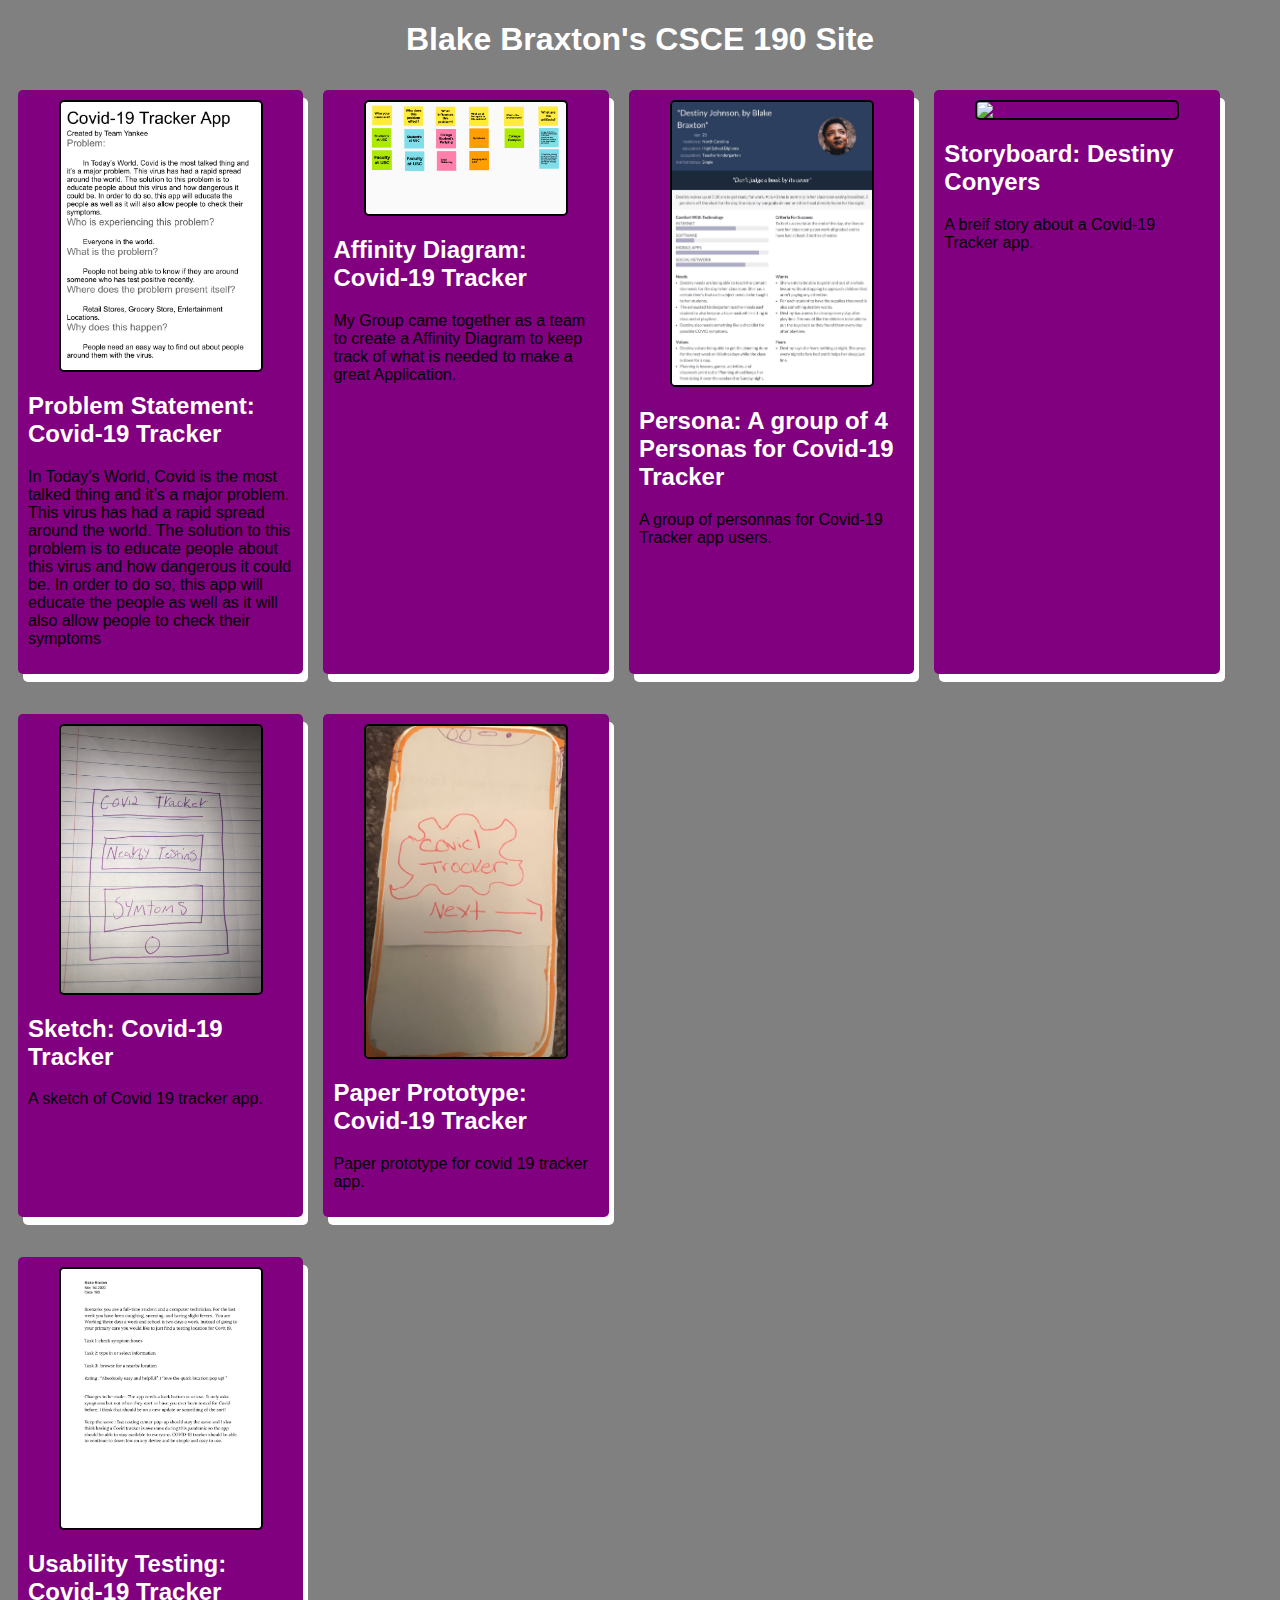
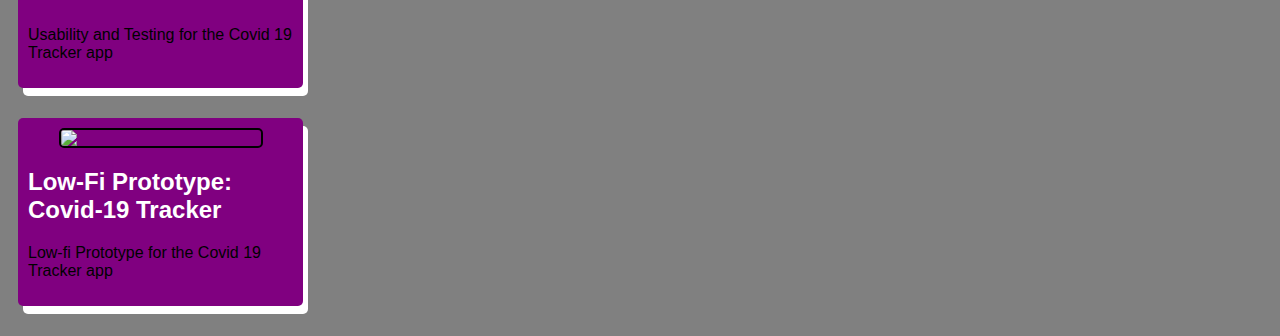
==== index.html @ 438a8e9b "Update index.html" ====
<!DOCTYPE html>
<html>

    <head>
<title>
    CSCE 190: Blake Braxton</title>
    <link rel="stylesheet" href=styles.css>

    </head>
    <BODY>
        <h1> Blake Braxton's CSCE 190 Site</h1>


        <div class ="assignments">
        <section class="assignment">
            <a href="Files\Problem Statement.pdf"><img src="images\Problem Statement.jpg"width="250"></a>
        <section class="ass-details">
            <a href="Files\Problem Statement.pdf"><h2>Problem Statement: Covid-19 Tracker</h2></a>
                <p>
                    In Today’s World, Covid is the most talked thing and it’s a major problem. This virus has
                    had a rapid spread around the world. The solution to this problem is to educate people about
                    this virus and how dangerous it could be. In order to do so, this app will educate the people as
                    well as it will also allow people to check their symptoms
                </p>
                </section>
            </section>

            <section class="assignment">
                <a href="Files\AffinityDiagram.pdf"><img src="images\AffinityDiagram.png"width="250"></a>
            <section class="ass-details">
                <a href="Files\AffinityDiagram.pdf"><h2>Affinity Diagram: Covid-19 Tracker</h2></a>
                <p>
                    My Group came together as a team to create a Affinity Diagram to keep track of what is needed to make a great Application.
                </p>
                    </section>
                </section>

                <section class="assignment">
                    <a href="Files\Persona.pdf"><img src="images\Persona.jpg"width="250"></a>
                <section class="ass-details">
                    <a href="Files\Persona.pdf"><h2>Persona: A group of 4 Personas for Covid-19 Tracker</h2></a>
                    <p>
                        A group of personnas for Covid-19 Tracker app users.
                    </p>
                        </section>
                    </section>

                    <section class="assignment">
                        <a href="Files\Storyboard.pdf"><img src="images\Storyboard.jpg"></a>
                    <section class="ass-details">
                        <a href="Files\Storyboard.pdf"><h2>Storyboard: Destiny Conyers </h2></a>
                        <p>
                            A breif story about a Covid-19 Tracker app.
                        </p>
                            </section>
                        </section>

                        <section class="assignment">
                            <a href="Files\Sketch.pdf"><img src="images\Sketch.jpg"width="250"></a>
                        <section class="ass-details">
                            <a href="Files\Sketch.pdf"><h2>Sketch: Covid-19 Tracker </h2></a>
                            <p>
                                A sketch of Covid 19 tracker app.
                            </p>
                                </section>
                            </section>

                            <section class="assignment">
                                <a href="https://youtu.be/r2WfK3amDdY"><img src="images\prototype.jpg"width="250"></a>
                            <section class="ass-details">
                                <a href="https://youtu.be/r2WfK3amDdY"><h2>Paper Prototype: Covid-19 Tracker </h2></a>
                                <p>
                                    Paper prototype for covid 19 tracker app.
                                </p>
                                    </section>
                                </section>
                            </div>

                            <section class="assignment">
                                <a href="Files\UsabilityandTesting.pdf"><img src="images\UsabilityandTesting.jpg"></a>
                            <section class="ass-details">
                                <a href="Files\UsabilityandTesting.pdf"><h2>Usability Testing: Covid-19 Tracker </h2></a>
                                <p>
                                    Usability and Testing for the Covid 19 Tracker app
                                </p>
                                    </section>
                                </section>

                                <section class="assignment">
                                    <a href="Files\low-fi-prototype/index.html"><img src="images\low-fi-prototype.jpg"></a>
                                <section class="ass-details">
                                    <a href="Files\low-fi-prototype/index.html"><h2>Low-Fi Prototype: Covid-19 Tracker </h2></a>
                                    <p>
                                       Low-fi Prototype for the Covid 19 Tracker app
                                    </p>
                                        </section>
                                    </section>
                            </div>
    </BODY>
</html>
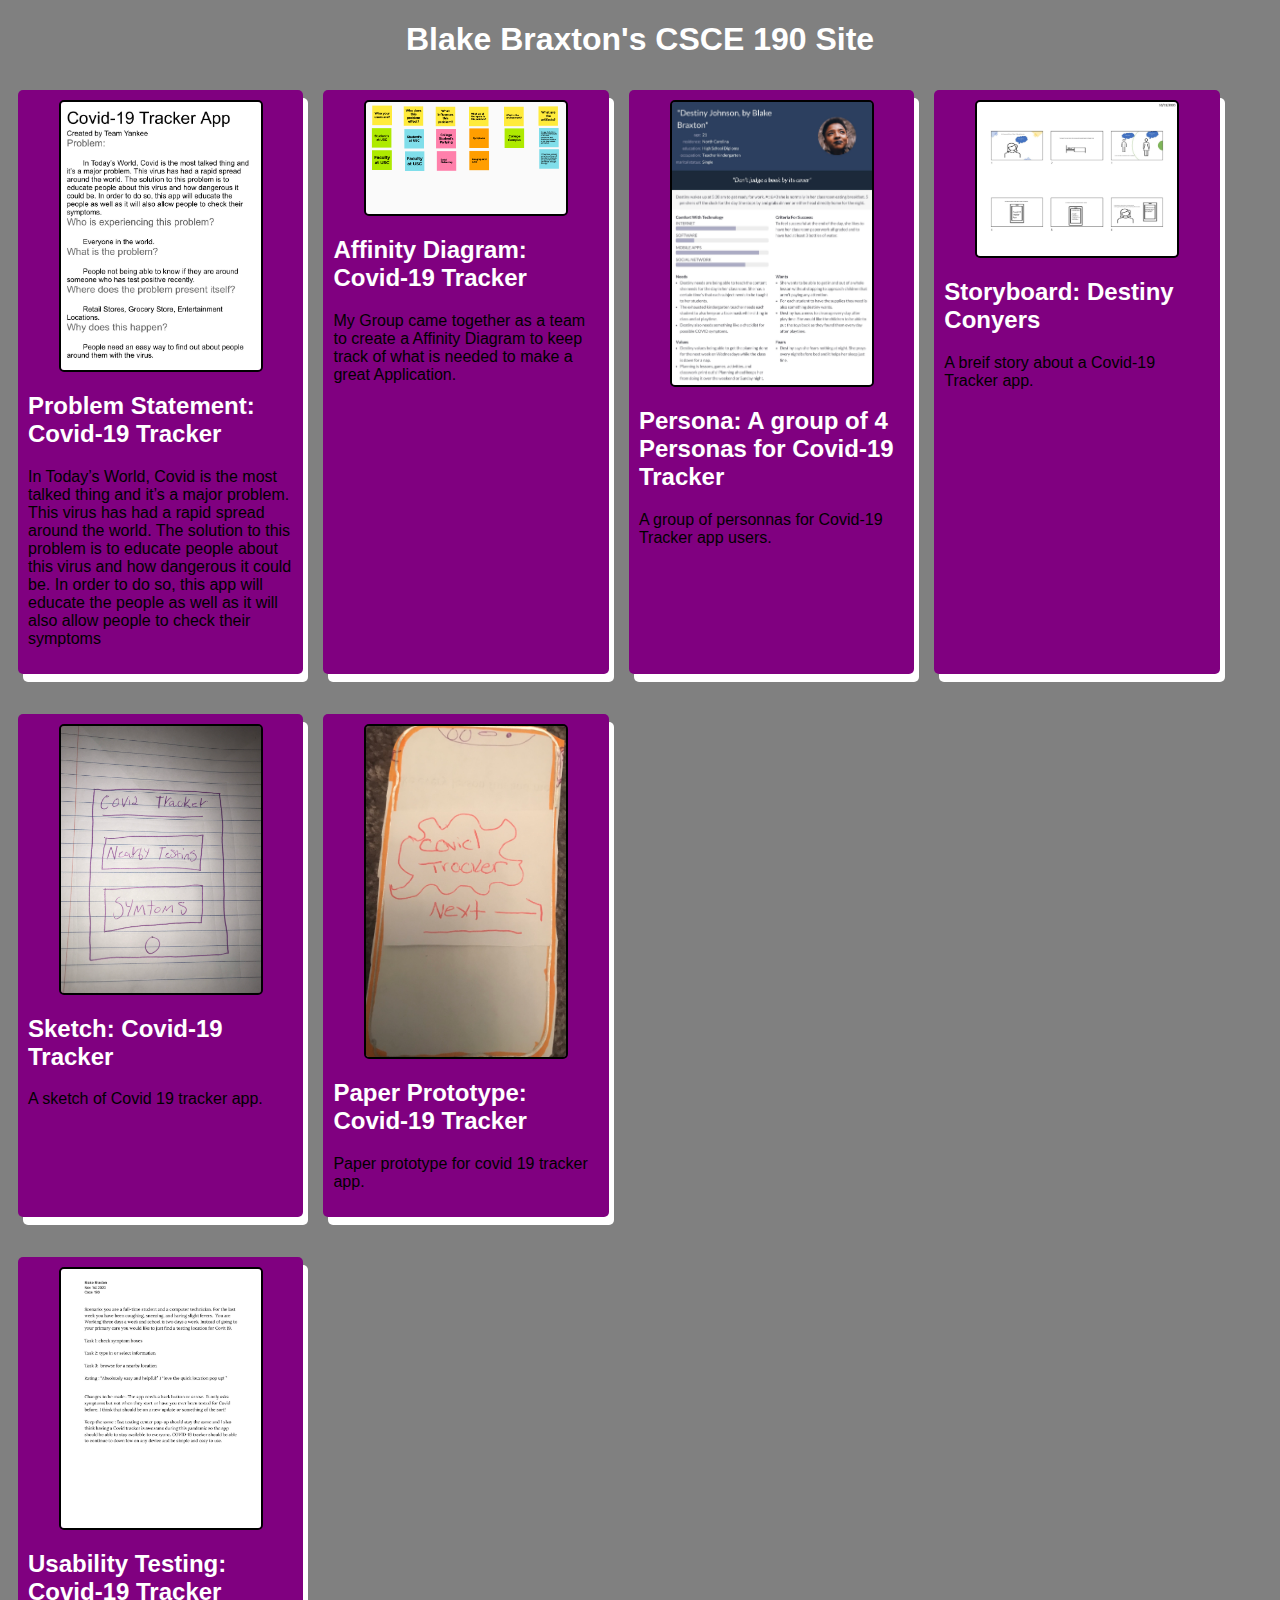
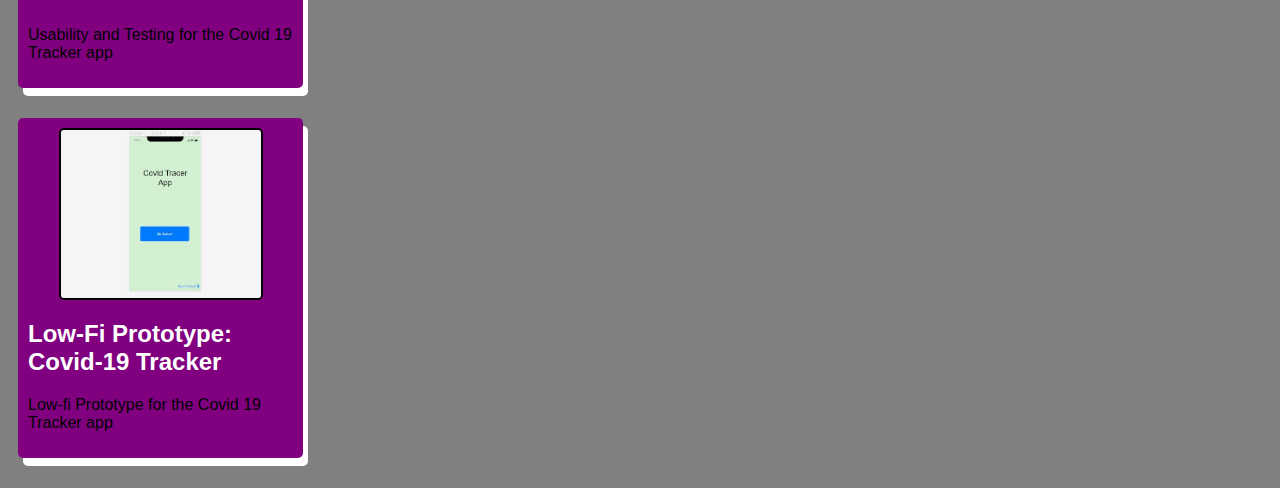
==== commit f912ae10: "Update index.html" ====
--- a/index.html
+++ b/index.html
@@ -46,7 +46,7 @@
                     </section>
 
                     <section class="assignment">
-                        <a href="Files\Storyboard.pdf"><img src="images\Storyboard.jpg"></a>
+                        <a href="Files\Storyboard.pdf"><img src="images\StoryBoard.jpg"width="250"></a>
                     <section class="ass-details">
                         <a href="Files\Storyboard.pdf"><h2>Storyboard: Destiny Conyers </h2></a>
                         <p>
@@ -77,7 +77,7 @@
                             </div>
 
                             <section class="assignment">
-                                <a href="Files\UsabilityandTesting.pdf"><img src="images\UsabilityandTesting.jpg"></a>
+                                <a href="Files\UsabilityandTesting.pdf"><img src="images\UsabilityandTesting.jpg"width="250"></a>
                             <section class="ass-details">
                                 <a href="Files\UsabilityandTesting.pdf"><h2>Usability Testing: Covid-19 Tracker </h2></a>
                                 <p>
@@ -87,7 +87,7 @@
                                 </section>
 
                                 <section class="assignment">
-                                    <a href="Files\low-fi-prototype/index.html"><img src="images\low-fi-prototype.jpg"></a>
+                                    <a href="Files\low-fi-prototype/index.html"><img src="images\low-fi-prototype.JPG"width="250"></a>
                                 <section class="ass-details">
                                     <a href="Files\low-fi-prototype/index.html"><h2>Low-Fi Prototype: Covid-19 Tracker </h2></a>
                                     <p>
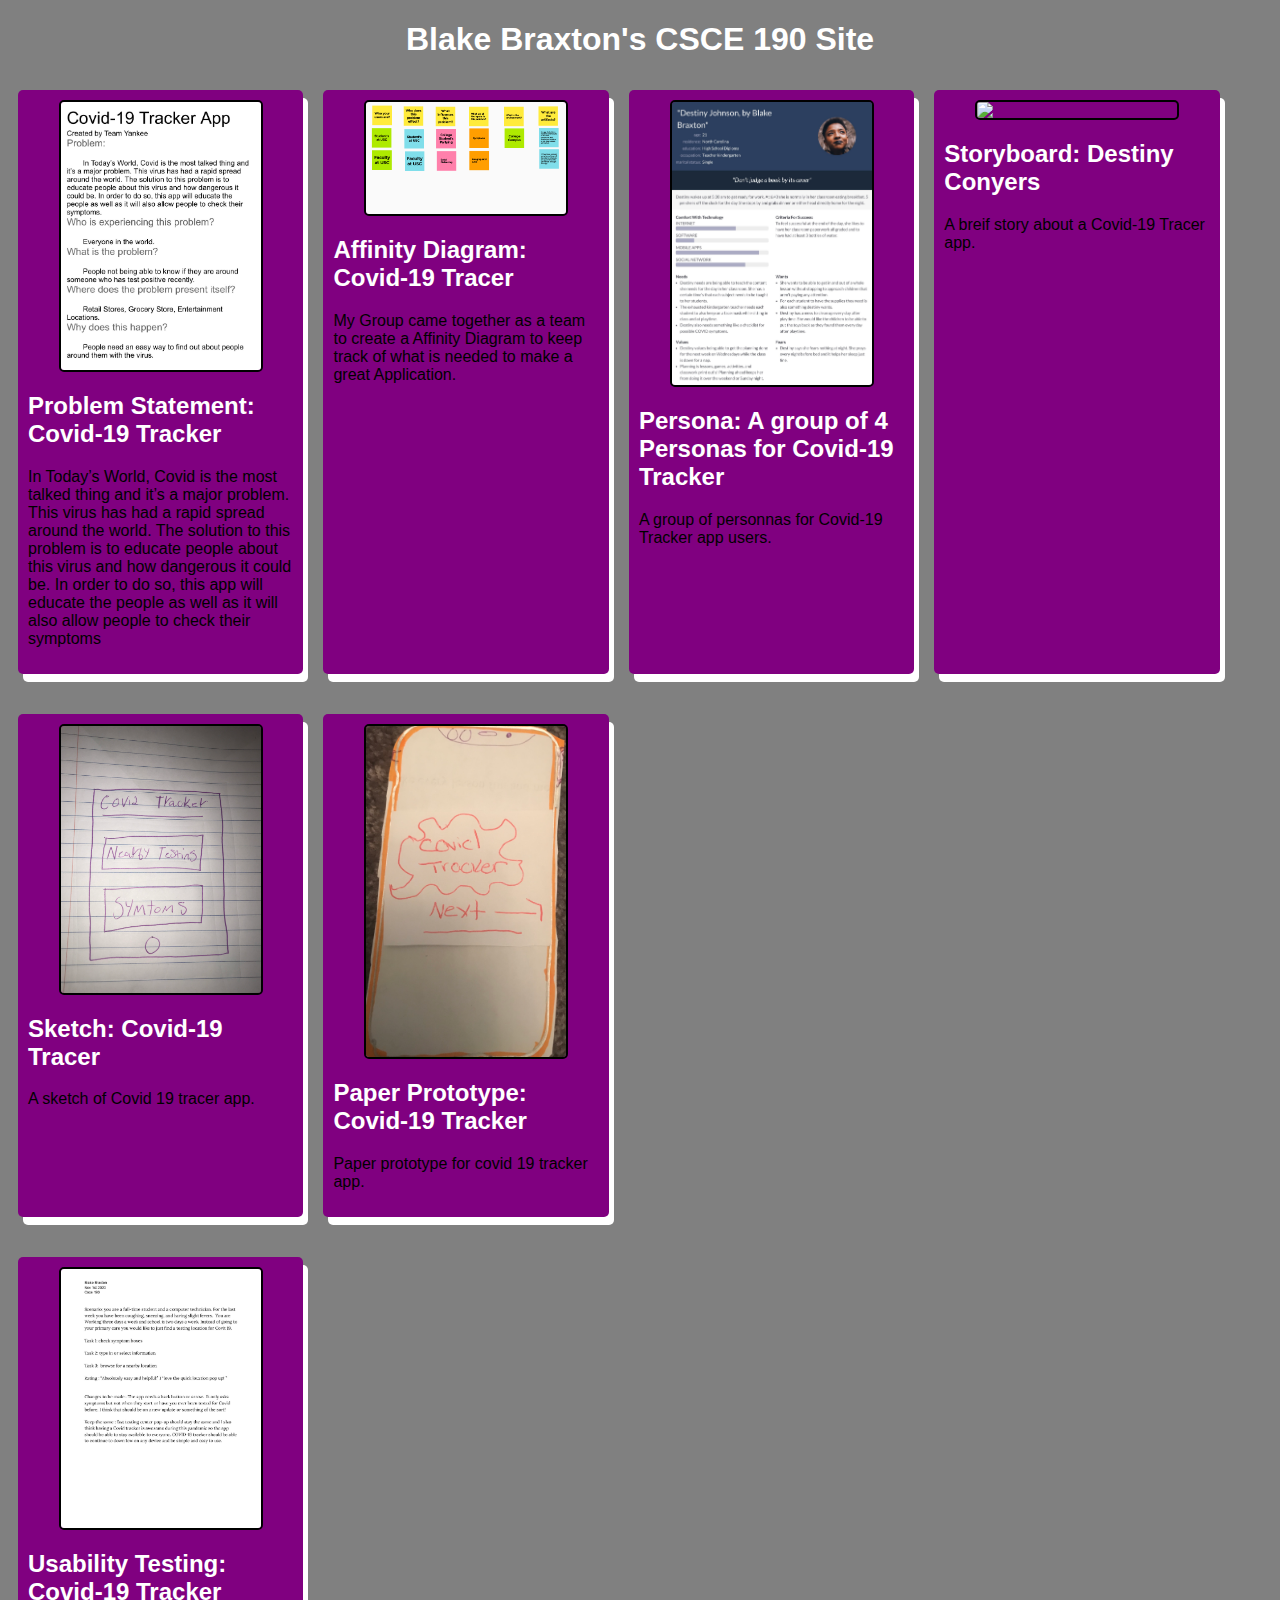
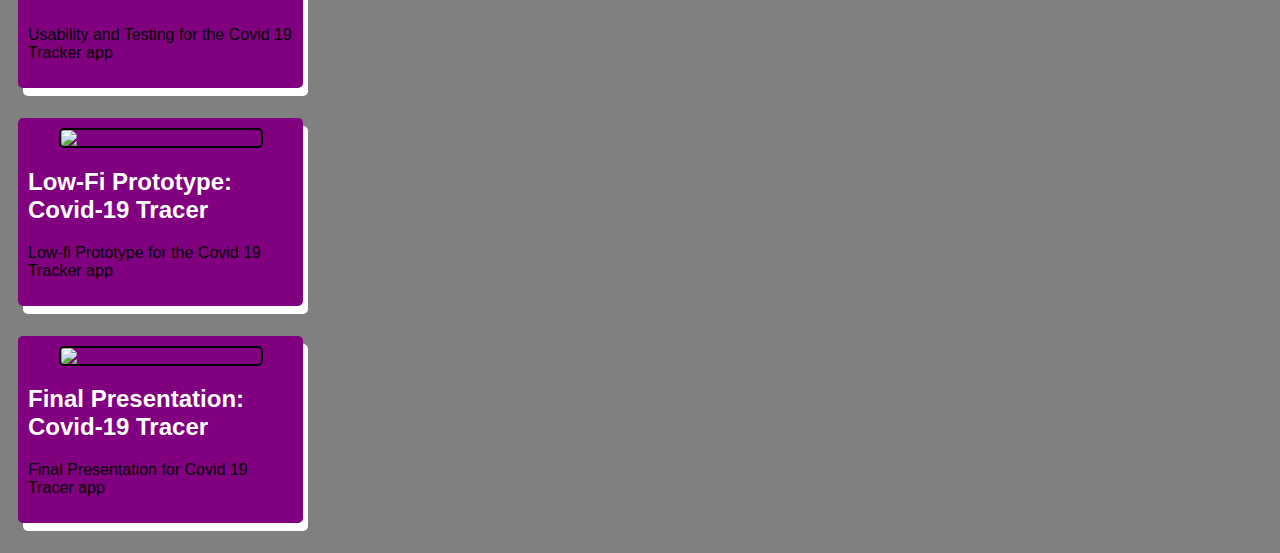
==== commit da7ecb0f: "Update index.html" ====
--- a/index.html
+++ b/index.html
@@ -28,7 +28,7 @@
             <section class="assignment">
                 <a href="Files\AffinityDiagram.pdf"><img src="images\AffinityDiagram.png"width="250"></a>
             <section class="ass-details">
-                <a href="Files\AffinityDiagram.pdf"><h2>Affinity Diagram: Covid-19 Tracker</h2></a>
+                <a href="Files\AffinityDiagram.pdf"><h2>Affinity Diagram: Covid-19 Tracer</h2></a>
                 <p>
                     My Group came together as a team to create a Affinity Diagram to keep track of what is needed to make a great Application.
                 </p>
@@ -46,11 +46,11 @@
                     </section>
 
                     <section class="assignment">
-                        <a href="Files\Storyboard.pdf"><img src="images\StoryBoard.jpg"width="250"></a>
+                        <a href="Files\Storyboard.pdf"><img src="images\Storyboard.jpg"width="250"></a>
                     <section class="ass-details">
                         <a href="Files\Storyboard.pdf"><h2>Storyboard: Destiny Conyers </h2></a>
                         <p>
-                            A breif story about a Covid-19 Tracker app.
+                            A breif story about a Covid-19 Tracer app.
                         </p>
                             </section>
                         </section>
@@ -58,9 +58,9 @@
                         <section class="assignment">
                             <a href="Files\Sketch.pdf"><img src="images\Sketch.jpg"width="250"></a>
                         <section class="ass-details">
-                            <a href="Files\Sketch.pdf"><h2>Sketch: Covid-19 Tracker </h2></a>
+                            <a href="Files\Sketch.pdf"><h2>Sketch: Covid-19 Tracer </h2></a>
                             <p>
-                                A sketch of Covid 19 tracker app.
+                                A sketch of Covid 19 tracer app.
                             </p>
                                 </section>
                             </section>
@@ -77,7 +77,7 @@
                             </div>
 
                             <section class="assignment">
-                                <a href="Files\UsabilityandTesting.pdf"><img src="images\UsabilityandTesting.jpg"width="250"></a>
+                                <a href="Files\UsabilityandTesting.pdf"><img src="images\UsabilityandTesting.jpg"></a>
                             <section class="ass-details">
                                 <a href="Files\UsabilityandTesting.pdf"><h2>Usability Testing: Covid-19 Tracker </h2></a>
                                 <p>
@@ -87,14 +87,24 @@
                                 </section>
 
                                 <section class="assignment">
-                                    <a href="Files\low-fi-prototype/index.html"><img src="images\low-fi-prototype.JPG"width="250"></a>
+                                    <a href="Files\low-fi-prototype/index.html"><img src="images\low-fi-prototype.jpg"></a>
                                 <section class="ass-details">
-                                    <a href="Files\low-fi-prototype/index.html"><h2>Low-Fi Prototype: Covid-19 Tracker </h2></a>
+                                    <a href="Files\low-fi-prototype/index.html"><h2>Low-Fi Prototype: Covid-19 Tracer </h2></a>
                                     <p>
                                        Low-fi Prototype for the Covid 19 Tracker app
                                     </p>
                                         </section>
                                     </section>
+
+                                    <section class="assignment">
+                                        <a href="https://youtu.be/RA_UXYQWRRs"><img src="images\Final-Presentation.jpg"></a>
+                                    <section class="ass-details">
+                                        <a href="https://youtu.be/RA_UXYQWRRs"><h2>Final Presentation: Covid-19 Tracer </h2></a>
+                                        <p>
+                                          Final Presentation for Covid 19 Tracer app
+                                        </p>
+                                            </section>
+                                        </section>
                             </div>
     </BODY>
 </html>
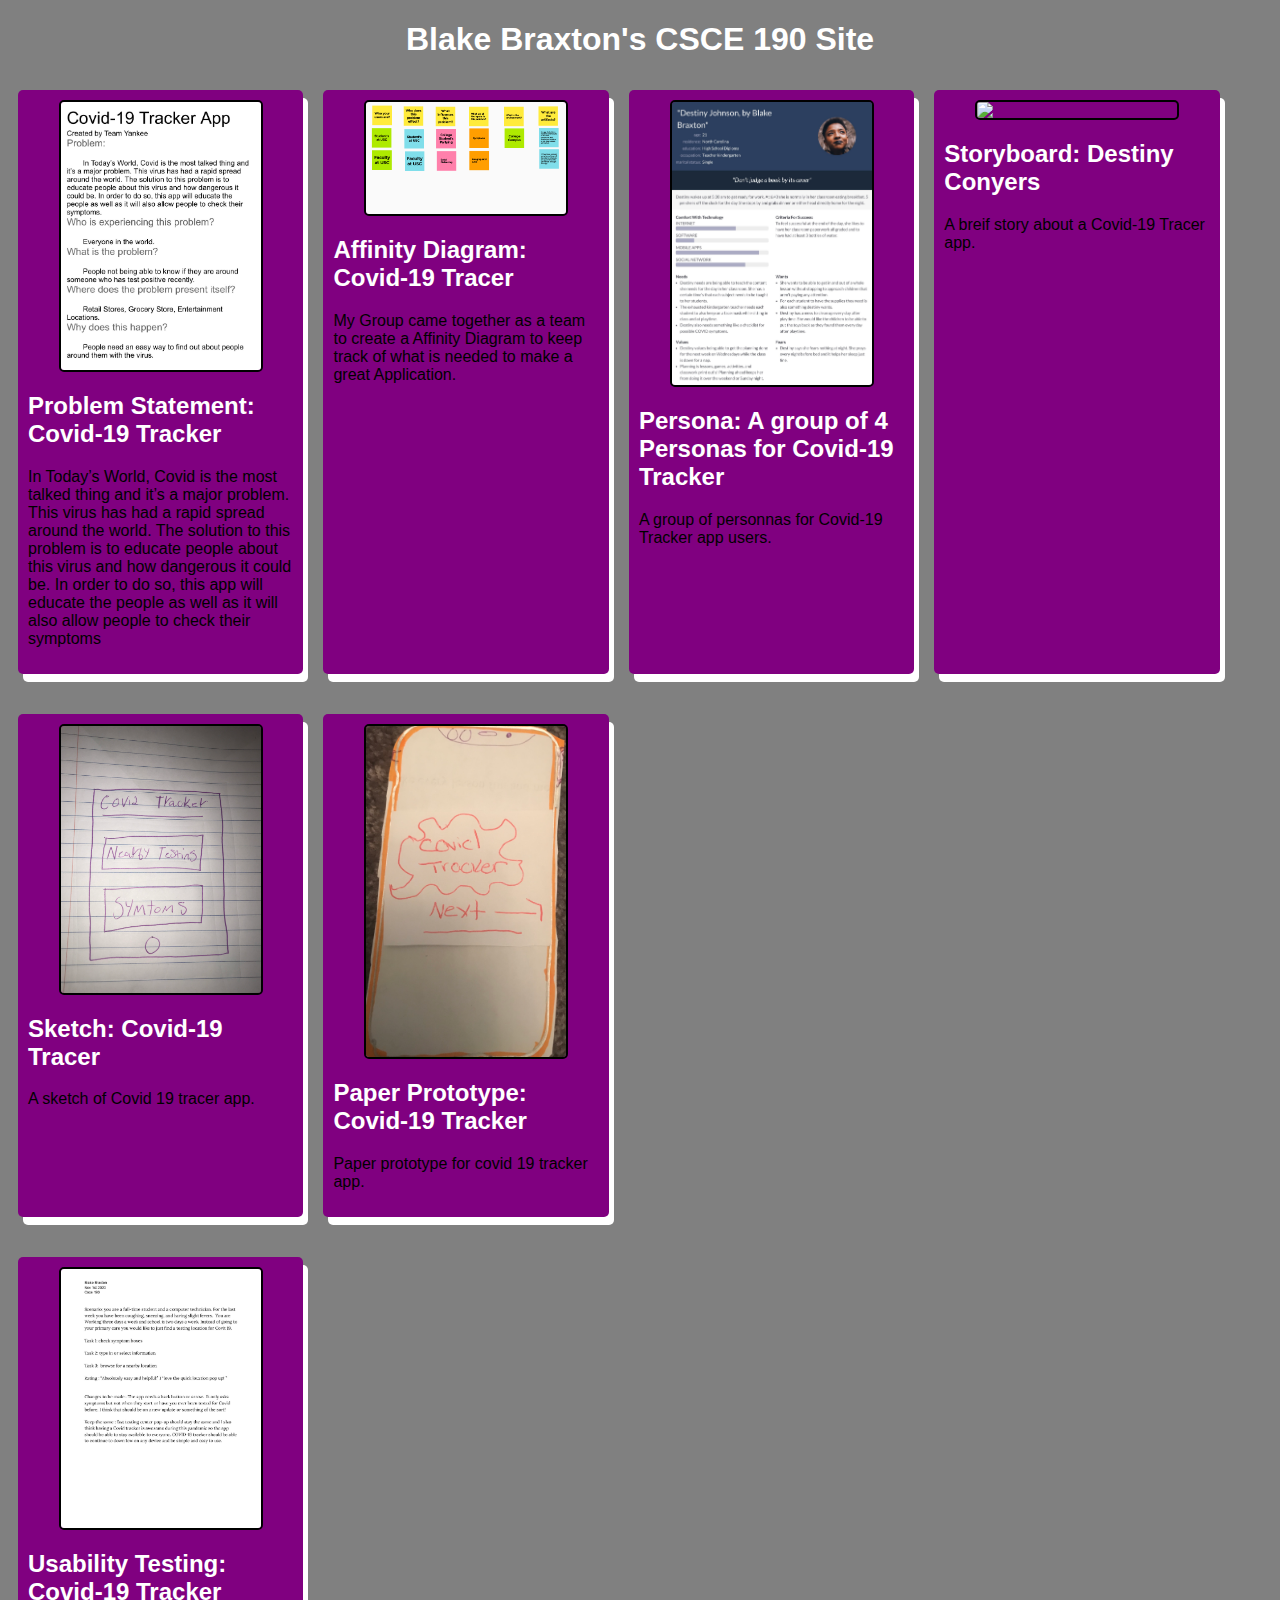
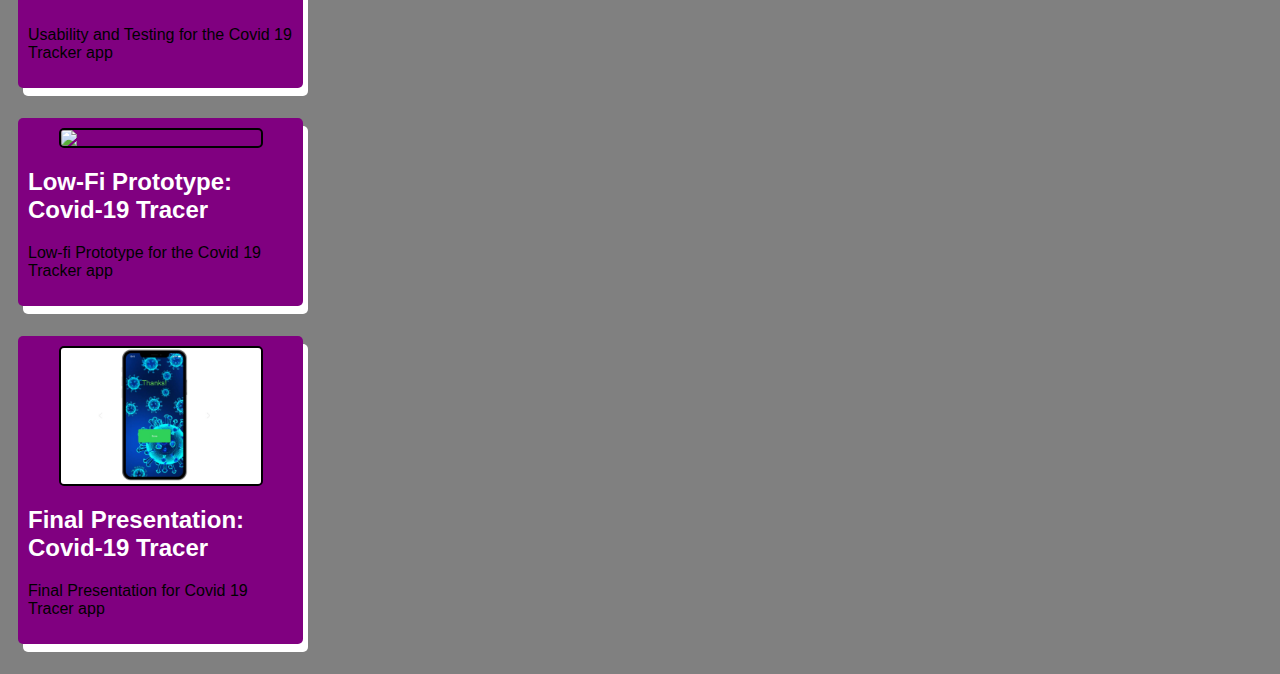
==== commit 6a2a8637: "Update index.html" ====
--- a/index.html
+++ b/index.html
@@ -77,7 +77,7 @@
                             </div>
 
                             <section class="assignment">
-                                <a href="Files\UsabilityandTesting.pdf"><img src="images\UsabilityandTesting.jpg"></a>
+                                <a href="Files\UsabilityandTesting.pdf"><img src="images\UsabilityandTesting.jpg"width="250"></a>
                             <section class="ass-details">
                                 <a href="Files\UsabilityandTesting.pdf"><h2>Usability Testing: Covid-19 Tracker </h2></a>
                                 <p>
@@ -87,7 +87,7 @@
                                 </section>
 
                                 <section class="assignment">
-                                    <a href="Files\low-fi-prototype/index.html"><img src="images\low-fi-prototype.jpg"></a>
+                                    <a href="Files\low-fi-prototype/index.html"><img src="images\low-fi-prototype.jpg"width="250"></a>
                                 <section class="ass-details">
                                     <a href="Files\low-fi-prototype/index.html"><h2>Low-Fi Prototype: Covid-19 Tracer </h2></a>
                                     <p>
@@ -97,7 +97,7 @@
                                     </section>
 
                                     <section class="assignment">
-                                        <a href="https://youtu.be/RA_UXYQWRRs"><img src="images\Final-Presentation.jpg"></a>
+                                        <a href="https://youtu.be/RA_UXYQWRRs"><img src="images\Final-Presentation.JPG"width="250"></a>
                                     <section class="ass-details">
                                         <a href="https://youtu.be/RA_UXYQWRRs"><h2>Final Presentation: Covid-19 Tracer </h2></a>
                                         <p>
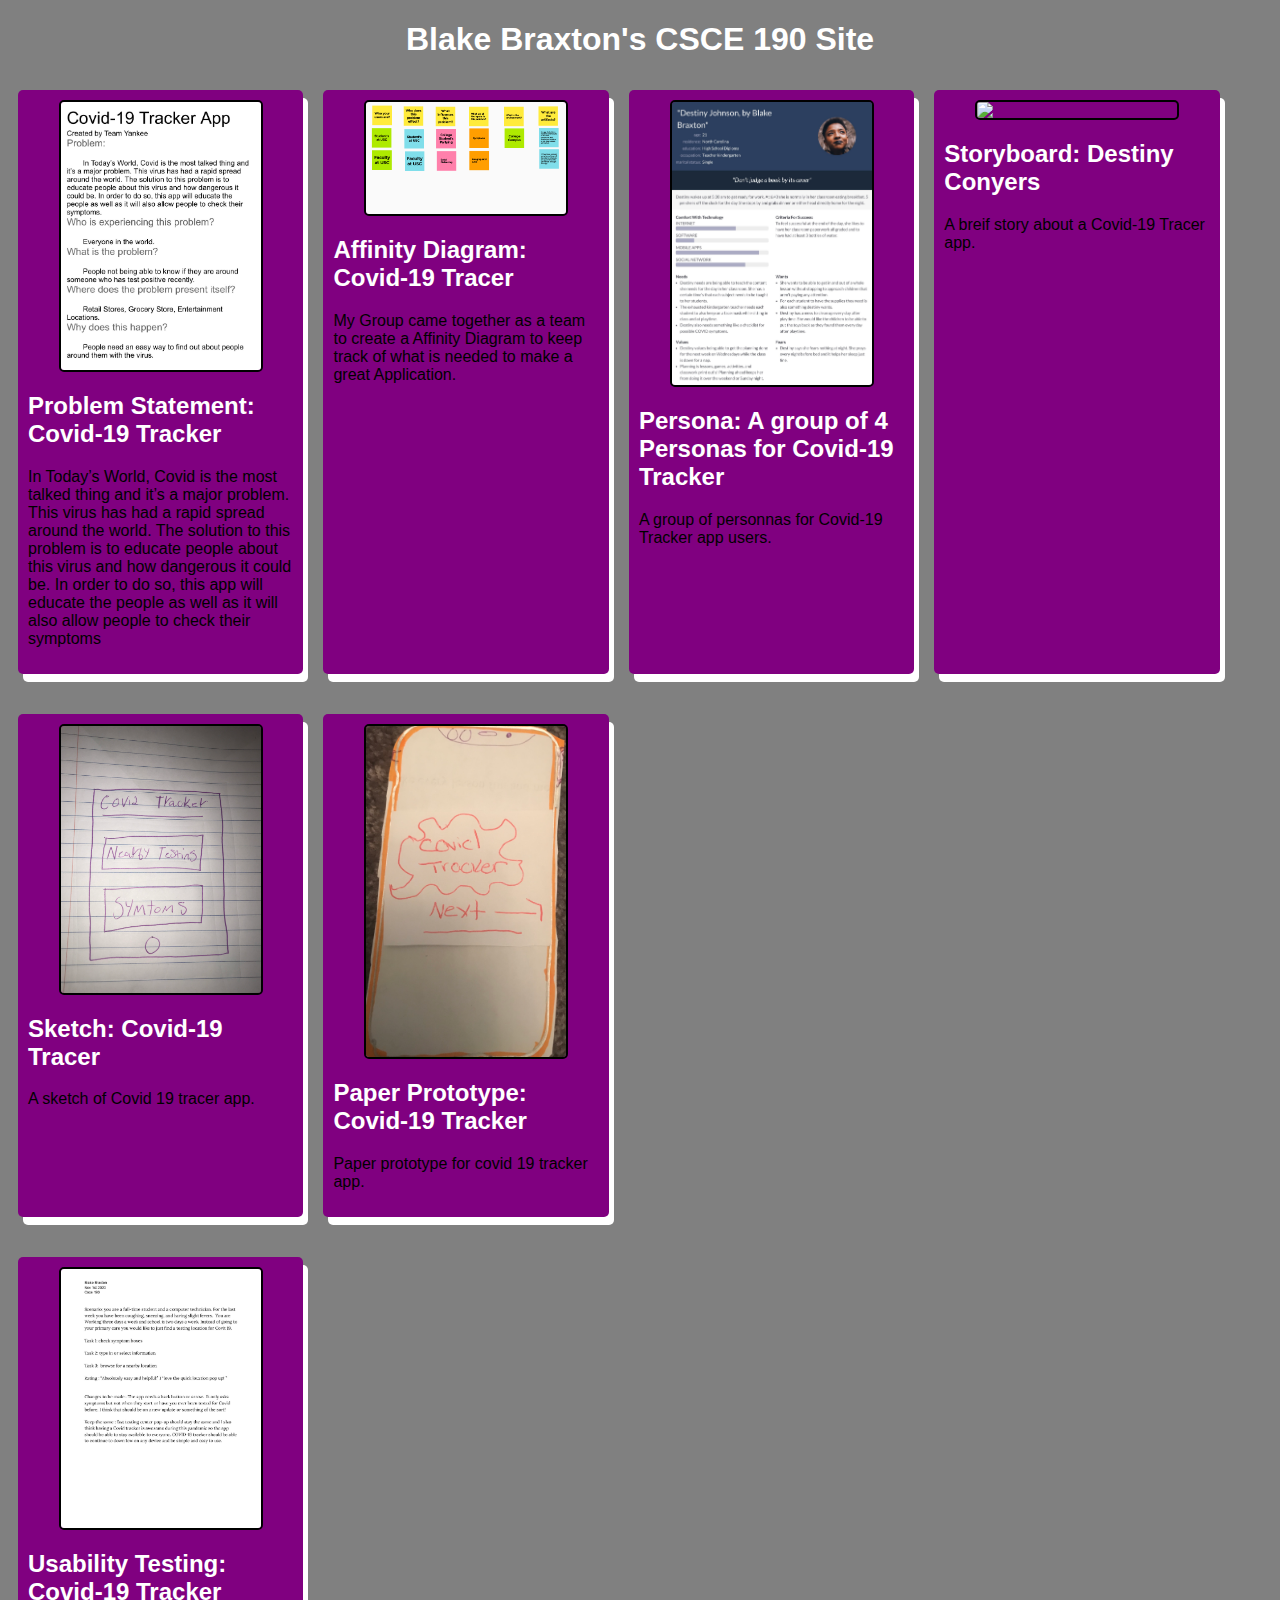
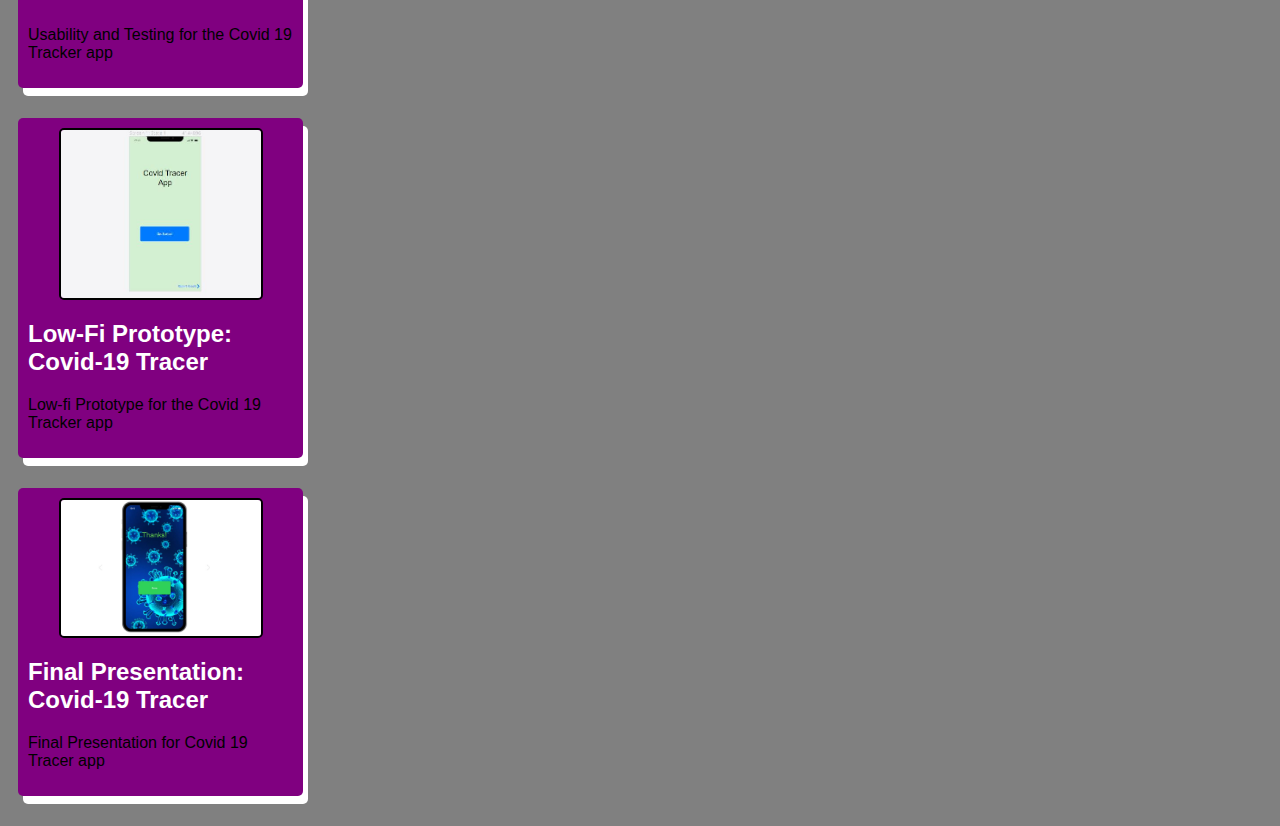
==== commit 0cb8a66f: "Update index.html" ====
--- a/index.html
+++ b/index.html
@@ -87,7 +87,7 @@
                                 </section>
 
                                 <section class="assignment">
-                                    <a href="Files\low-fi-prototype/index.html"><img src="images\low-fi-prototype.jpg"width="250"></a>
+                                    <a href="Files\low-fi-prototype/index.html"><img src="images\low-fi-prototype.JPG"width="250"></a>
                                 <section class="ass-details">
                                     <a href="Files\low-fi-prototype/index.html"><h2>Low-Fi Prototype: Covid-19 Tracer </h2></a>
                                     <p>
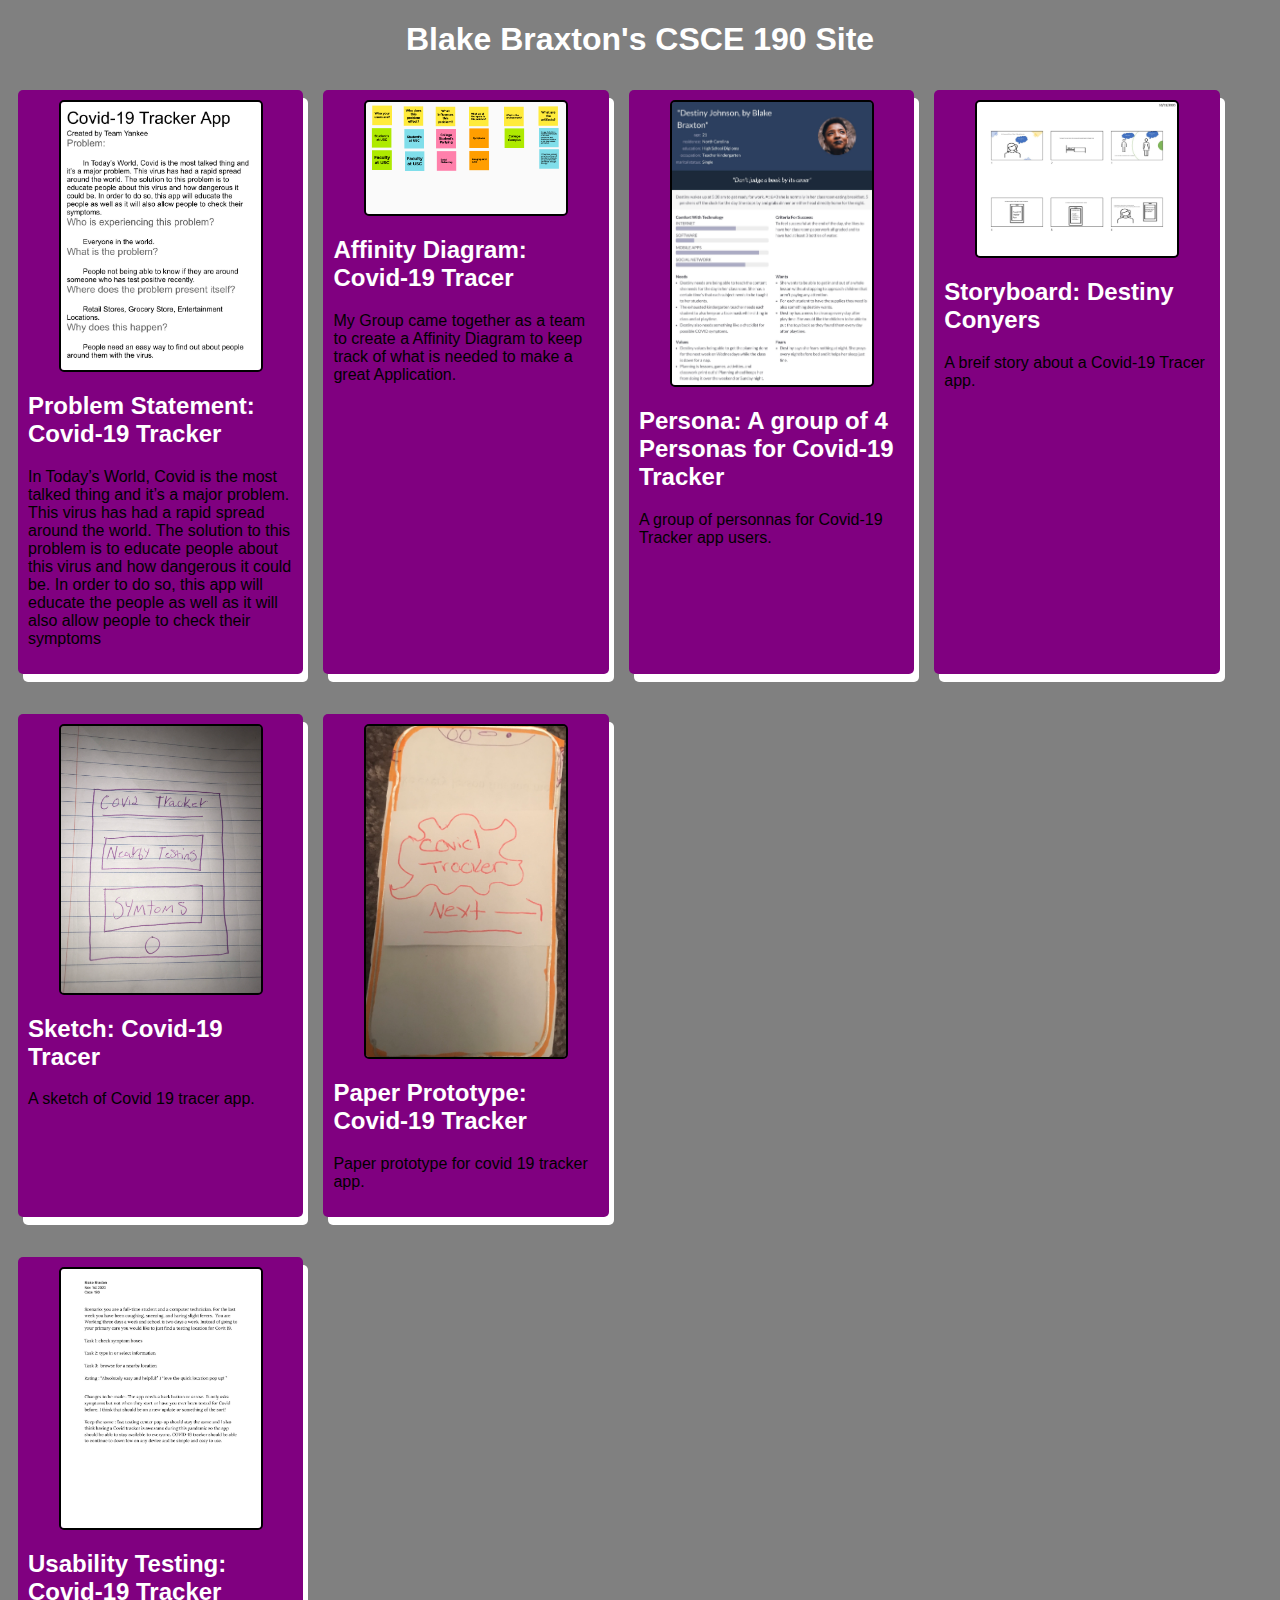
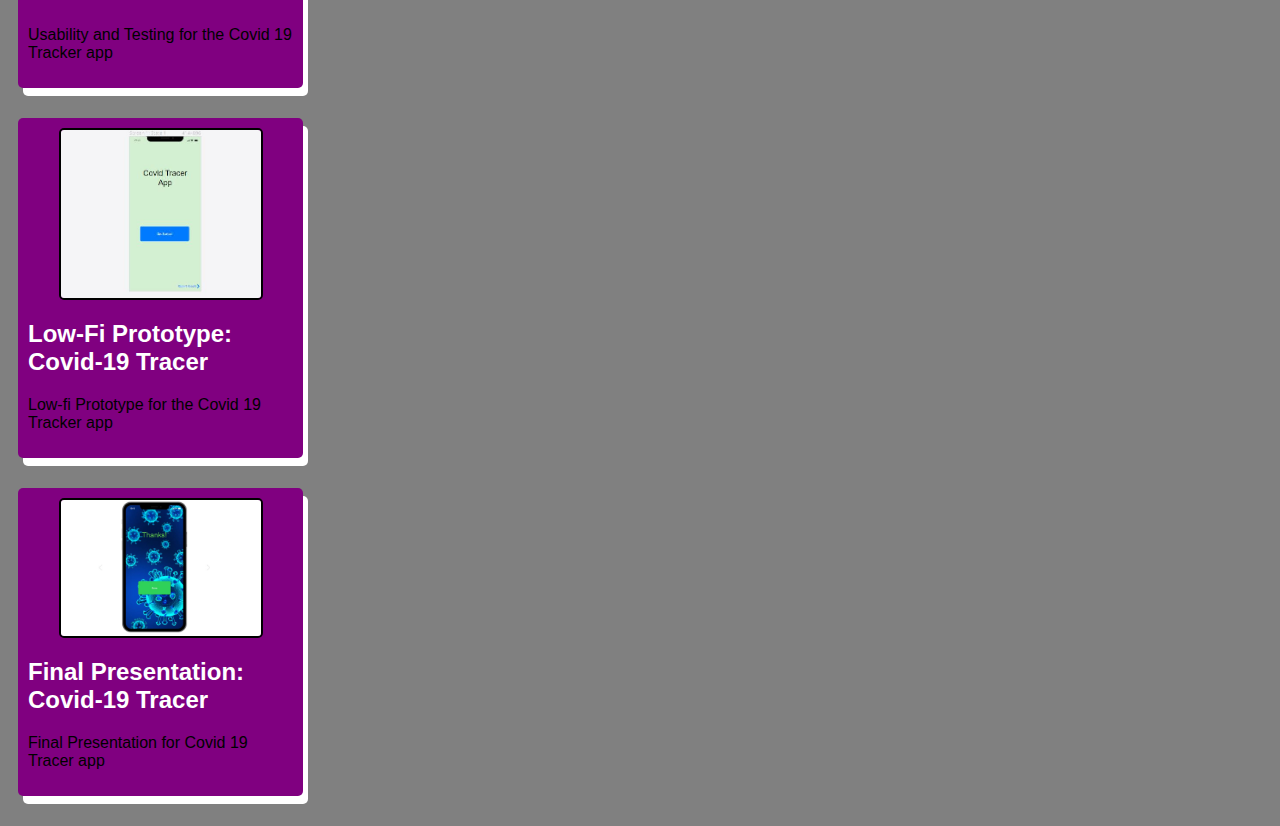
==== commit d56d6d82: "Update index.html" ====
--- a/index.html
+++ b/index.html
@@ -46,7 +46,7 @@
                     </section>
 
                     <section class="assignment">
-                        <a href="Files\Storyboard.pdf"><img src="images\Storyboard.jpg"width="250"></a>
+                        <a href="Files\Storyboard.pdf"><img src="images\StoryBoard.jpg"width="250"></a>
                     <section class="ass-details">
                         <a href="Files\Storyboard.pdf"><h2>Storyboard: Destiny Conyers </h2></a>
                         <p>
